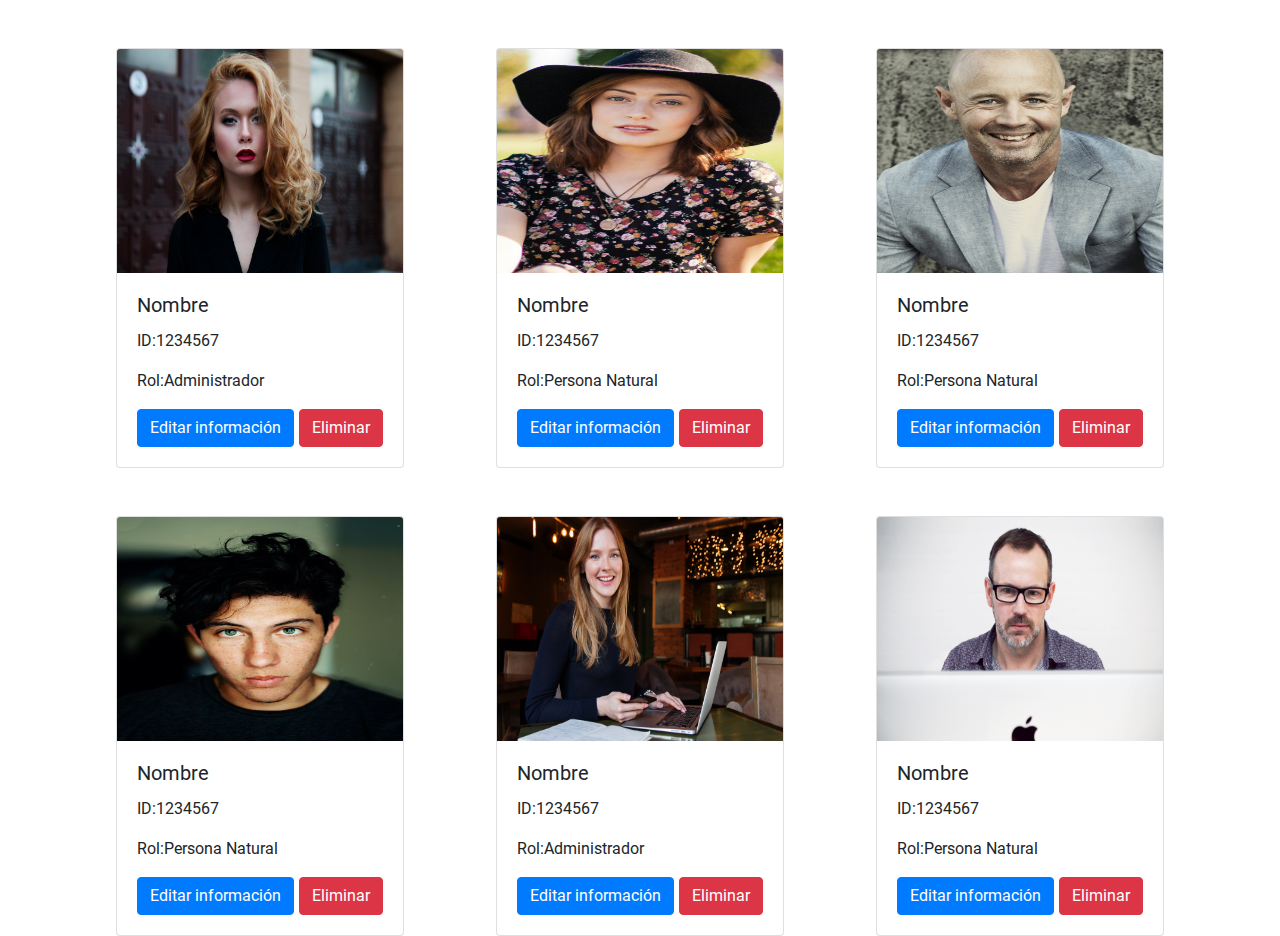
==== assets/pages/administrador.html @ 47be248f "Pagina administrador" ====
<!DOCTYPE html>
<html lang="en">
<head>
  <meta charset="UTF-8">
  <meta name="viewport" content="width=device-width, initial-scale=1.0">
  <title>Document</title>
  <link rel="stylesheet" 
    href="https://stackpath.bootstrapcdn.com/bootstrap/4.5.2/css/bootstrap.min.css" 
    integrity="sha384-JcKb8q3iqJ61gNV9KGb8thSsNjpSL0n8PARn9HuZOnIxN0hoP+VmmDGMN5t9UJ0Z" 
    crossorigin="anonymous"
  >  
  <link rel="stylesheet" href="../css/administrador.css">
</head>
<body>
    <div class="container">
      <div class="row d-flex flex-wrap">
        <div class="col-lg-4 col-md-6 col-sm-12 pt-5 d-flex justify-content-center">
          <div class="card cardW">
            <img src="../image/retrato1.jpg" class="card-img-top cardH" alt="...">
            <div class="card-body">
              <h5 class="card-title">Nombre</h5>
              <p class="card-text">ID:1234567</p>
              <p class="card-text">Rol:Administrador</p>
              <div class="d-flex justify-content-between">
                <a href="#" class="btn btn-primary">Editar información</a>
                <a href="#" class="btn btn-danger">Eliminar</a> 
              </div>
              
            </div>
          </div>
        </div>

        <div class="col-lg-4 col-md-6 col-sm-12 pt-5 d-flex justify-content-center">
          <div class="card cardW">
            <img src="../image/retrato2.jpg" class="card-img-top cardH" alt="...">
            <div class="card-body">
              <h5 class="card-title">Nombre</h5>
              <p class="card-text">ID:1234567</p>
              <p class="card-text">Rol:Persona Natural</p>
              <div class="d-flex justify-content-between">
                <a href="#" class="btn btn-primary">Editar información</a>
                <a href="#" class="btn btn-danger">Eliminar</a> 
              </div>
            </div>
          </div>
        </div>

        <div class="col-lg-4 col-md-6 col-sm-12 pt-5 d-flex justify-content-center">
          <div class="card cardW">
            <img src="../image/retrato3.jpg" class="card-img-top cardH" alt="...">
            <div class="card-body">
              <h5 class="card-title">Nombre</h5>
              <p class="card-text">ID:1234567</p>
              <p class="card-text">Rol:Persona Natural</p>
              <div class="d-flex justify-content-between">
                <a href="#" class="btn btn-primary">Editar información</a>
                <a href="#" class="btn btn-danger">Eliminar</a> 
              </div>
            </div>
          </div>
        </div>

        <div class="col-lg-4 col-md-6 col-sm-12 pt-5 d-flex justify-content-center">
          <div class="card cardW">
            <img src="../image/retrato4.jpg" class="card-img-top cardH" alt="...">
            <div class="card-body">
              <h5 class="card-title">Nombre</h5>
              <p class="card-text">ID:1234567</p>
              <p class="card-text">Rol:Persona Natural</p>
              <div class="d-flex justify-content-between">
                <a href="#" class="btn btn-primary">Editar información</a>
                <a href="#" class="btn btn-danger">Eliminar</a> 
              </div>

            </div>
          </div>
        </div>

        <div class="col-lg-4 col-md-6 col-sm-12 pt-5 d-flex justify-content-center">
          <div class="card cardW">
            <img src="../image/retrato5.jpg" class="card-img-top cardH" alt="...">
            <div class="card-body">
              <h5 class="card-title">Nombre</h5>
              <p class="card-text">ID:1234567</p>
              <p class="card-text">Rol:Administrador</p>
              <div class="d-flex justify-content-between">
                <a href="#" class="btn btn-primary">Editar información</a>
                <a href="#" class="btn btn-danger">Eliminar</a> 
              </div>
            </div>
          </div>
        </div>

        <div class="col-lg-4 col-md-6 col-sm-12 pt-5 d-flex justify-content-center">
          <div class="card cardW">
            <img src="../image/retrato6.jpg" class="card-img-top cardH" alt="...">
            <div class="card-body">
              <h5 class="card-title">Nombre</h5>
              <p class="card-text">ID:1234567</p>
              <p class="card-text">Rol:Persona Natural</p>
              <div class="d-flex justify-content-between">
                <a href="#" class="btn btn-primary">Editar información</a>
                <a href="#" class="btn btn-danger">Eliminar</a> 
              </div>
            </div>
          </div>
        </div>
      </div>
    </div>     
  


<script src="https://code.jquery.com/jquery-3.5.1.slim.min.js" integrity="sha384-DfXdz2htPH0lsSSs5nCTpuj/zy4C+OGpamoFVy38MVBnE+IbbVYUew+OrCXaRkfj" crossorigin="anonymous"></script>
<script src="https://cdn.jsdelivr.net/npm/popper.js@1.16.1/dist/umd/popper.min.js" integrity="sha384-9/reFTGAW83EW2RDu2S0VKaIzap3H66lZH81PoYlFhbGU+6BZp6G7niu735Sk7lN" crossorigin="anonymous"></script>
<script src="https://stackpath.bootstrapcdn.com/bootstrap/4.5.2/js/bootstrap.min.js" integrity="sha384-B4gt1jrGC7Jh4AgTPSdUtOBvfO8shuf57BaghqFfPlYxofvL8/KUEfYiJOMMV+rV" crossorigin="anonymous"></script>
</body>
</html>
---- assets/css/administrador.css ----
@font-face {
    font-family: "Roboto";
    src: url("./Roboto/Roboto-Regular.ttf");
}

*{
    font-family: Roboto;
}
  
.cardW{
    width: 18rem;
}

.cardH{
    height: 14rem;
}
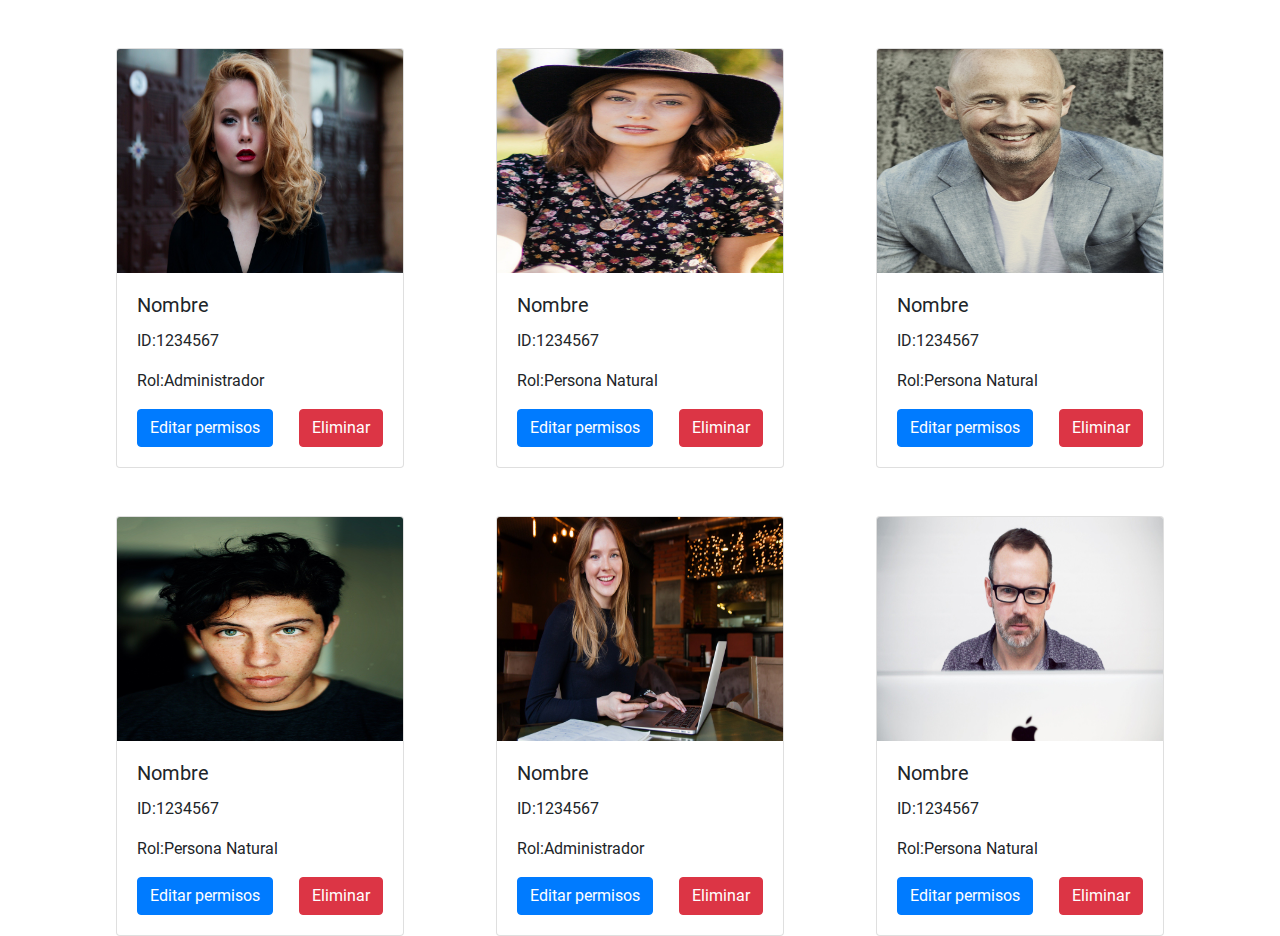
==== commit 3472d65d: "." ====
--- a/assets/pages/administrador.html
+++ b/assets/pages/administrador.html
@@ -22,7 +22,7 @@
               <p class="card-text">ID:1234567</p>
               <p class="card-text">Rol:Administrador</p>
               <div class="d-flex justify-content-between">
-                <a href="#" class="btn btn-primary">Editar información</a>
+                <a href="#" class="btn btn-primary">Editar permisos</a>
                 <a href="#" class="btn btn-danger">Eliminar</a> 
               </div>
               
@@ -38,7 +38,7 @@
               <p class="card-text">ID:1234567</p>
               <p class="card-text">Rol:Persona Natural</p>
               <div class="d-flex justify-content-between">
-                <a href="#" class="btn btn-primary">Editar información</a>
+                <a href="#" class="btn btn-primary">Editar permisos</a>
                 <a href="#" class="btn btn-danger">Eliminar</a> 
               </div>
             </div>
@@ -53,7 +53,7 @@
               <p class="card-text">ID:1234567</p>
               <p class="card-text">Rol:Persona Natural</p>
               <div class="d-flex justify-content-between">
-                <a href="#" class="btn btn-primary">Editar información</a>
+                <a href="#" class="btn btn-primary">Editar permisos</a>
                 <a href="#" class="btn btn-danger">Eliminar</a> 
               </div>
             </div>
@@ -68,7 +68,7 @@
               <p class="card-text">ID:1234567</p>
               <p class="card-text">Rol:Persona Natural</p>
               <div class="d-flex justify-content-between">
-                <a href="#" class="btn btn-primary">Editar información</a>
+                <a href="#" class="btn btn-primary">Editar permisos</a>
                 <a href="#" class="btn btn-danger">Eliminar</a> 
               </div>
 
@@ -84,7 +84,7 @@
               <p class="card-text">ID:1234567</p>
               <p class="card-text">Rol:Administrador</p>
               <div class="d-flex justify-content-between">
-                <a href="#" class="btn btn-primary">Editar información</a>
+                <a href="#" class="btn btn-primary">Editar permisos</a>
                 <a href="#" class="btn btn-danger">Eliminar</a> 
               </div>
             </div>
@@ -99,7 +99,7 @@
               <p class="card-text">ID:1234567</p>
               <p class="card-text">Rol:Persona Natural</p>
               <div class="d-flex justify-content-between">
-                <a href="#" class="btn btn-primary">Editar información</a>
+                <a href="#" class="btn btn-primary">Editar permisos</a>
                 <a href="#" class="btn btn-danger">Eliminar</a> 
               </div>
             </div>
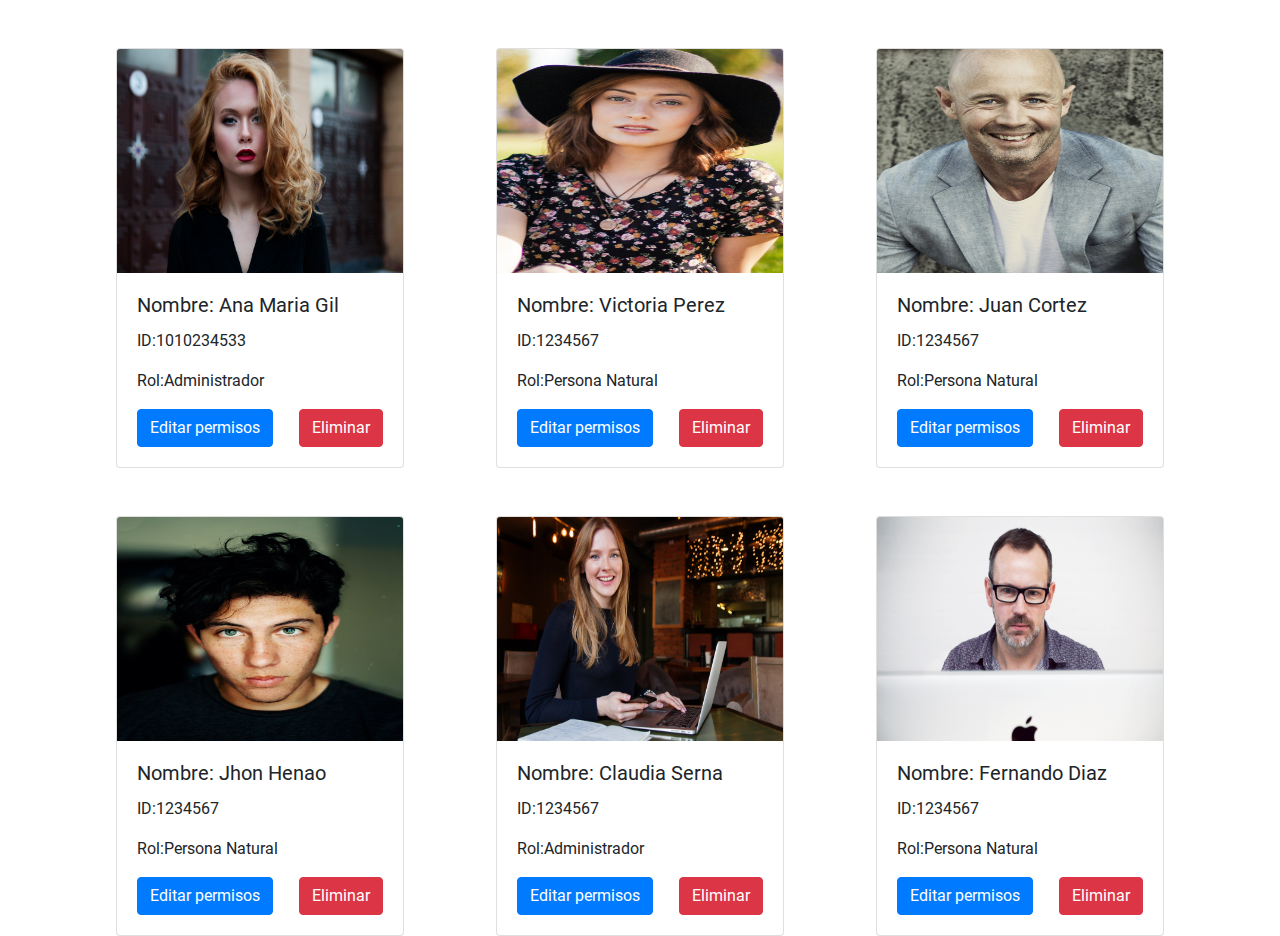
==== commit 4c019afc: "Permisos" ====
--- a/assets/pages/administrador.html
+++ b/assets/pages/administrador.html
@@ -18,11 +18,11 @@
           <div class="card cardW">
             <img src="../image/retrato1.jpg" class="card-img-top cardH" alt="...">
             <div class="card-body">
-              <h5 class="card-title">Nombre</h5>
-              <p class="card-text">ID:1234567</p>
+              <h5 class="card-title">Nombre: Ana Maria Gil</h5>
+              <p class="card-text">ID:1010234533</p>
               <p class="card-text">Rol:Administrador</p>
               <div class="d-flex justify-content-between">
-                <a href="#" class="btn btn-primary">Editar permisos</a>
+                <a href="permisos.html" class="btn btn-primary">Editar permisos</a>
                 <a href="#" class="btn btn-danger">Eliminar</a> 
               </div>
               
@@ -34,7 +34,7 @@
           <div class="card cardW">
             <img src="../image/retrato2.jpg" class="card-img-top cardH" alt="...">
             <div class="card-body">
-              <h5 class="card-title">Nombre</h5>
+              <h5 class="card-title">Nombre: Victoria Perez</h5>
               <p class="card-text">ID:1234567</p>
               <p class="card-text">Rol:Persona Natural</p>
               <div class="d-flex justify-content-between">
@@ -49,7 +49,7 @@
           <div class="card cardW">
             <img src="../image/retrato3.jpg" class="card-img-top cardH" alt="...">
             <div class="card-body">
-              <h5 class="card-title">Nombre</h5>
+              <h5 class="card-title">Nombre: Juan Cortez</h5>
               <p class="card-text">ID:1234567</p>
               <p class="card-text">Rol:Persona Natural</p>
               <div class="d-flex justify-content-between">
@@ -64,7 +64,7 @@
           <div class="card cardW">
             <img src="../image/retrato4.jpg" class="card-img-top cardH" alt="...">
             <div class="card-body">
-              <h5 class="card-title">Nombre</h5>
+              <h5 class="card-title">Nombre: Jhon Henao</h5>
               <p class="card-text">ID:1234567</p>
               <p class="card-text">Rol:Persona Natural</p>
               <div class="d-flex justify-content-between">
@@ -80,7 +80,7 @@
           <div class="card cardW">
             <img src="../image/retrato5.jpg" class="card-img-top cardH" alt="...">
             <div class="card-body">
-              <h5 class="card-title">Nombre</h5>
+              <h5 class="card-title">Nombre: Claudia Serna</h5>
               <p class="card-text">ID:1234567</p>
               <p class="card-text">Rol:Administrador</p>
               <div class="d-flex justify-content-between">
@@ -95,7 +95,7 @@
           <div class="card cardW">
             <img src="../image/retrato6.jpg" class="card-img-top cardH" alt="...">
             <div class="card-body">
-              <h5 class="card-title">Nombre</h5>
+              <h5 class="card-title">Nombre: Fernando Diaz</h5>
               <p class="card-text">ID:1234567</p>
               <p class="card-text">Rol:Persona Natural</p>
               <div class="d-flex justify-content-between">
